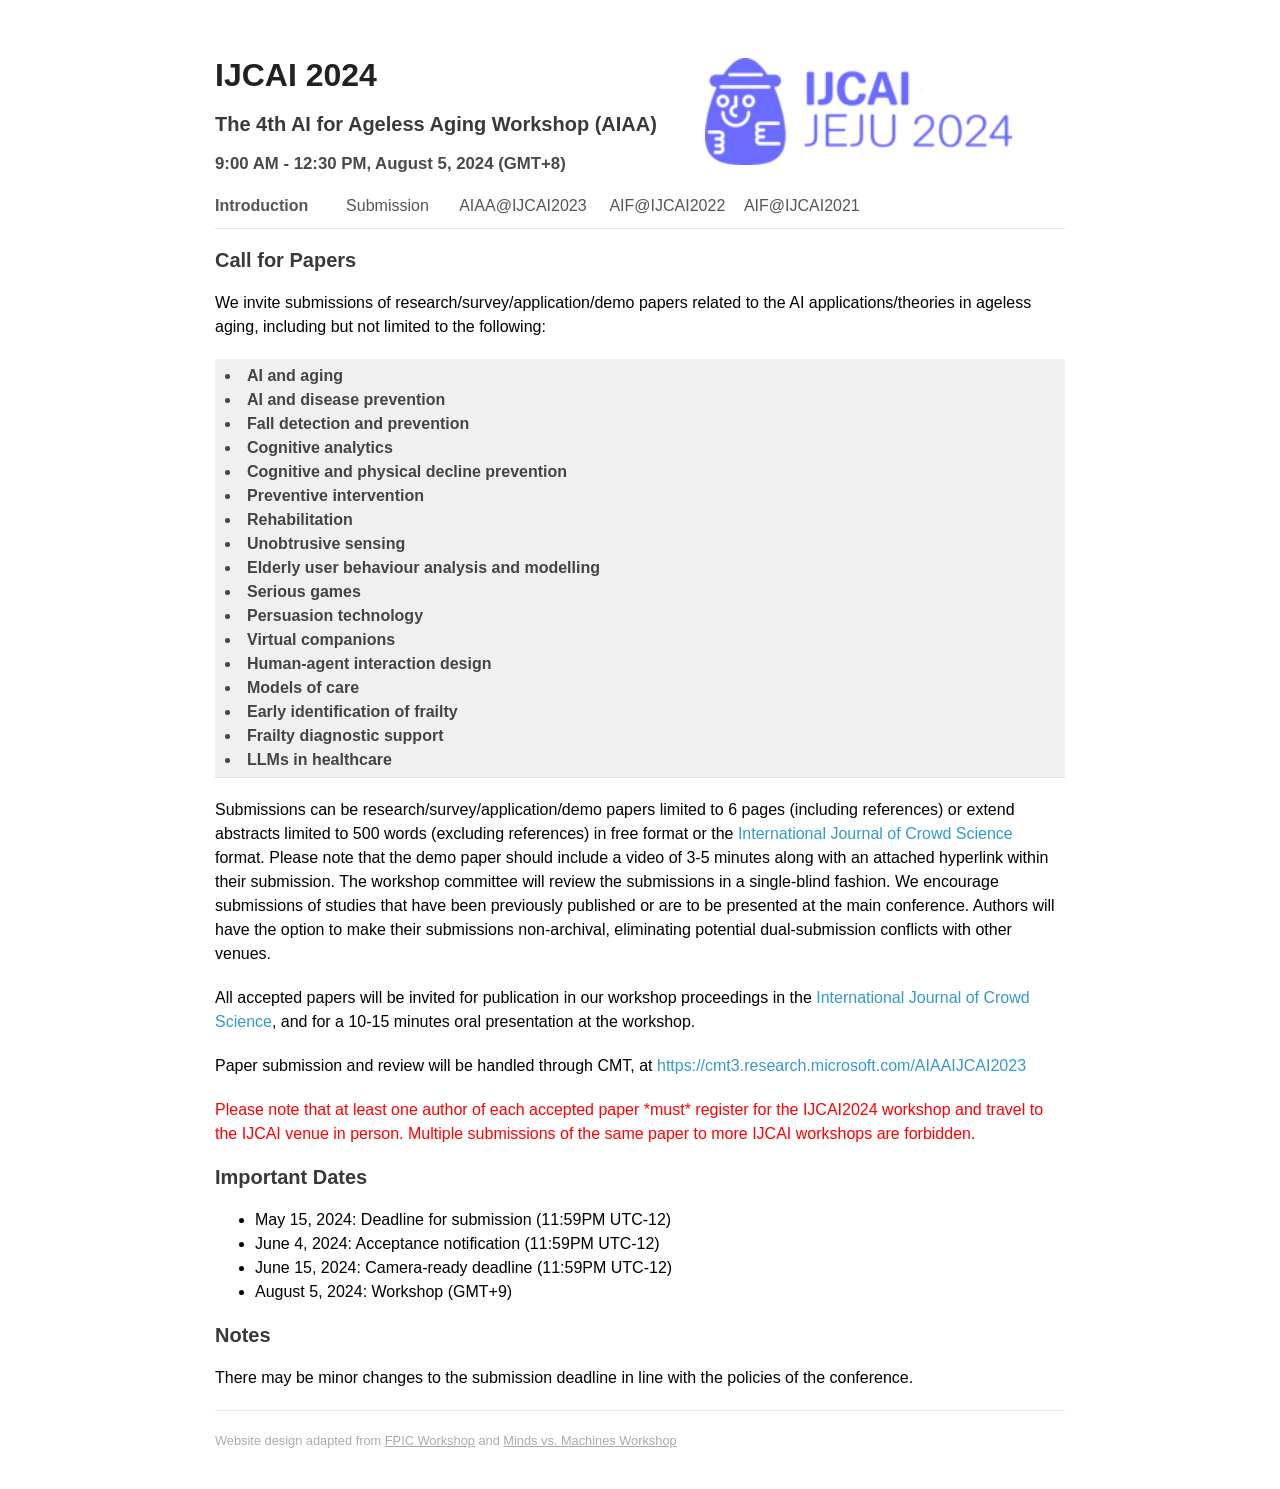
==== submission.html @ 5de80de0 "Update submission.html" ====
<!DOCTYPE html>
<html>

<head>
  <meta http-equiv="Content-Type" content="text/html; charset=UTF-8">

  <meta http-equiv="X-UA-Compatible" content="chrome=1">
  <title>IJCAI 2023 AI for Ageless Aging Workshop</title>

  <link rel="stylesheet" href="./css/font.css">
  <link rel="stylesheet" href="./css/styles.css">
  <link rel="stylesheet" href="./css/pygment_trac.css">

  <style id="style-1-cropbar-clipper">
    /* Copyright 2014 Evernote Corporation. All rights reserved. */
    .en-markup-crop-options {
      top: 18px !important;
      left: 50% !important;
      margin-left: -100px !important;
      width: 200px !important;
      border: 2px rgba(255, 255, 255, .38) solid !important;
      border-radius: 4px !important;
    }

    .en-markup-crop-options div div:first-of-type {
      margin-left: 0px !important;
    }
  </style>
</head>

<body data-new-gr-c-s-check-loaded="14.987.0" data-gr-ext-installed="">
  <div class="wrapper">
<header>
          <a href="https://ijcai-aiaa-2023.org/"><img class="logo" src="./img/IJCAI2024_Logo2.png" width="360px"
          align="bottom"></a>

      <h1>IJCAI 2024</h1>
      <h2>The 4th AI for Ageless Aging Workshop (AIAA)</h2>
      <h3>9:00 AM - 12:30 PM, August 5, 2024 (GMT+8)</h3>
<!--      <h3>Sheraton Grand Macao, Sky Tower, Almaty 6106</h3>-->


      <ul>
        <li class="active">
          <a href="index.html" title="">Introduction</a>
        </li>
        <li>
          <a href="submission.html" title="">Submission</a>
        </li>
<!--        <li style="min-width:150px">-->
<!--          <a href="accepted.html" title="">Accepted Papers</a>-->
<!--        </li>-->

        <li class="dropdown" style="min-width:150px">
<!--              <a href="accepted.html" title="">Accepted Papers</a>-->
<!--          <button class="dropbtn">Previous</button>-->
          <div class="dropdown-content">
            <a href="https://ijcai-aiaa-2023.org/">AIAA@IJCAI2023</a>
          </div>
        </li>

        <li class="dropdown" style="min-width:130px">
           <div class="dropdown-content">
             <a href="https://zxjwudi.github.io/aif2022.github.io/">AIF@IJCAI2022</a>
          </div>
        </li>

        <li class="dropdown" style="min-width:130px">
          <div class="dropdown-content">
            <a href="https://zxjwudi.github.io/aif.github.io/">AIF@IJCAI2021</a>
          </div>
        </li>

<!--        <li>-->
<!--          <a href="sponsor.html" title="">Sponsors</a>-->
<!--        </li>-->
      </ul>

      <hr>
    </header>

<h2>Call for Papers</h2>

    <p>We invite submissions of research/survey/application/demo papers related to the AI applications/theories in ageless aging, including but not limited to the following:</p>
    <table>

      <thead>
        <tr>
<!--          <th class="Cognitive and Physical Frailty">Cognitive and Physical Frailty</th>-->
<!--          <th class="AI in Healthcare">AI in Healthcare</th>-->
<!--          <th class="AI in Aging">AI in Aging</th>-->
        </tr>
      </thead>


      <tbody>
        <tr class="oddrow">
           <th class="Cognitive and Physical Frailty">
               <li>AI and aging</li>
               <li>AI and disease prevention</li>
               <li>Fall detection and prevention</li>
               <li>Cognitive analytics</li>
               <li>Cognitive and physical decline prevention</li>
               <li>Preventive intervention</li>
               <li>Rehabilitation</li>
               <li>Unobtrusive sensing</li>
               <li>Elderly user behaviour analysis and modelling</li>
               <li>Serious games</li>
               <li>Persuasion technology</li>
               <li>Virtual companions</li>
               <li>Human-agent interaction design</li>
               <li>Models of care</li>
               <li>Early identification of frailty</li>
               <li>Frailty diagnostic support</li>
               <li>LLMs in healthcare</li>

           </th>


        </tr>
      </tbody>

<!--        <tr class="oddrow">-->
<!--          <td class="title">-->
<!--            <p>Counterfactual Generative Networks</p>-->
<!--          </td>-->
<!--          <td class="authors">Axel Sauer, Andreas Geiger</td>-->
<!--          <td class="zoom">TBD</td>-->
<!--          <td class="pdf"><a href="./papers/0004.pdf">PDF</a></td>-->
<!--        </tr>-->
    </table>

    <p>
        Submissions can be research/survey/application/demo papers limited to 6 pages (including references)
        or extend abstracts limited to 500 words (excluding references) in free format or the
        <a href="./files/template.zip" download="template.zip">International Journal of Crowd Science</a>
        format. Please note that the demo paper should include a video of 3-5 minutes along with an attached
        hyperlink within their submission. The workshop committee will review the submissions in a single-blind
        fashion. We encourage submissions of studies that have been previously published or are to be presented at
        the main conference. Authors will have the option to make their submissions non-archival, eliminating potential
        dual-submission conflicts with other venues.
    </p>

    <p>
        All accepted papers will be invited for publication in our workshop proceedings in
        the <a href="https://www.sciopen.com/journal/2398-7294">International Journal of Crowd Science</a>,
        and for a 10-15 minutes oral presentation at the workshop.
    </p>

    <p>Paper submission and review will be handled through CMT, at <a
        href="https://cmt3.research.microsoft.com/IJCAIAIF2022">https://cmt3.research.microsoft.com/AIAAIJCAI2023</a></p>

     <p>
        <font color="#FF0000"> Please note that at least one author of each accepted paper *must* register for
          the IJCAI2024 workshop and travel to the IJCAI venue in person. Multiple submissions of the same paper
          to more IJCAI workshops are forbidden.</font>
     </p>




<!--    <h2>Award</h2>-->

<!--      <p>To encourage participation, we set up the following awards:</p>-->
<!--        <ul>-->
<!--           <li>Best Application Paper Award</li>-->
<!--        </ul>-->
<!--      <p>The award-winning authors or teams will be awarded certificates.</p>-->



    <h2>Important Dates</h2>
    <ul>
        <li>May 15, 2024: Deadline for submission (11:59PM UTC-12)</li>
        <li>June 4, 2024: Acceptance notification (11:59PM UTC-12)</li>
<!--        <li><s>July 7, 2023</s> June 18, 2023: Camera-ready deadline (11:59PM UTC-12)</li>-->
        <li>June 15, 2024: Camera-ready deadline (11:59PM UTC-12)</li>
        <li>August 5, 2024: Workshop (GMT+9)</li>

    </ul>
<!--
     <ul>
        <li>June 30, 2022: Deadline for submission (11:59PM UTC-12)</li>
        <li>July 10, 2022: Acceptance notification (11:59PM UTC-12)</li>
        <li>July 15, 2022: Camera-ready deadline (11:59PM UTC-12)</li>
        <li>July 24, 2022: Seminar (GMT+2)</li>

    </ul> -->

    <h2>Notes</h2>
    <p>There may be minor changes to the submission deadline in line with the policies of the conference.</p>



    <footer>
      <hr>
      <p class="credit">Website design adapted from <a href="https://www.visionmeetscognition.org/index.html">FPIC
          Workshop</a> and <a href="http://www.mindsvsmachines.com/index.html">Minds vs. Machines Workshop</a> </p>
    </footer>

  </div>


</body>

</html>
---- css/font.css ----
@font-face {
  font-family: 'Lato';
  font-style: normal;
  font-weight: 300;
  src: local('Lato Light'), local('Lato-Light'), 
       url(../fonts/22JRxvfANxSmnAhzbFH8PgLUuEpTyoUstqEm5AMlJo4.woff2) format('woff2'),
       url(../fonts/kcf5uOXucLcbFOydGU24WALUuEpTyoUstqEm5AMlJo4.woff) format('woff');
  unicode-range: U+0000-00FF, U+0131, U+0152-0153, U+02C6, U+02DA, U+02DC, U+2000-206F, U+2074, U+20AC, U+2212, U+2215, U+E0FF, U+EFFD, U+F000;
}
@font-face {
  font-family: 'Lato';
  font-style: normal;
  font-weight: 700;
  src: local('Lato Bold'), local('Lato-Bold'), 
       url(../fonts/MgNNr5y1C_tIEuLEmicLmwLUuEpTyoUstqEm5AMlJo4.woff2) format('woff2'),
       url(../fonts/qdgUG4U09HnJwhYI-uK18wLUuEpTyoUstqEm5AMlJo4.woff) format('woff');
  unicode-range: U+0000-00FF, U+0131, U+0152-0153, U+02C6, U+02DA, U+02DC, U+2000-206F, U+2074, U+20AC, U+2212, U+2215, U+E0FF, U+EFFD, U+F000;
}
---- css/styles.css ----
body {
  padding:50px;
  font:16px/1.5 Lato, "Helvetica Neue", Helvetica, Arial, sans-serif;
  color:#000;
  font-weight:300;
}
h1, h2, h3, h4, h5, h6 {
  color:#222;
  margin:0 0 20px;
}
p, ul, ol, table, pre, dl {
  margin:0 0 20px;
}
h1, h2, h3, h4 {
  line-height:1.1;
}
h1 {
  font-size: 200%;
}
h2 {
  font-size: 125%;
  color:#393939;
}
h3 {
  font-size: 105%;
  color:#494949;
}
h4, h5, h6 {
  font-size: 100%;
  font-style: italic;
  color:#494949;
}
a {
  color:#39c;
  font-weight:400;
  text-decoration:none;
}
a:hover {
  color:#069;
}
a small {
  font-size:11px;
  color:#777;
  margin-top:-0.6em;
  display:block;
}
a:hover small {
  color:#777;
}
.wrapper {
  width:850px;
  margin:0 auto;
}
blockquote {
  border-left:1px solid #e5e5e5;
  margin:0;
  padding:0 0 0 20px;
  font-style:italic;
}
code, pre {
  font-family:Monaco, Bitstream Vera Sans Mono, Lucida Console, Terminal, monospace;
  color:#333;
  font-size:12px;
}
pre {
  padding:8px 15px;
  background: #f8f8f8;  
  border-radius:5px;
  border:1px solid #e5e5e5;
  overflow-x: auto;
}
table {
  width:100%;
  border-collapse:collapse;
}
th, td {
  text-align:left;
  padding:5px 10px;
  border-bottom:1px solid #e5e5e5;
}
dt {
  color:#444;
  font-weight:700;
}
th {
  color:#444;
}
img {
  max-width:100%;
}
header {
  margin: 0;
  padding: 0;
}
header ul {
  list-style: none;
  margin: 0;
  padding: 0px 0px 10px 0px;
}
header ul li {
  display: inline-block;
  width: 7em;
}
header li + li{
  text-align: center;
}
header ul a {
  color: #555;
}
header ul li.active a {
  font-weight: 700;
}
header ul a:hover {
  color: #000;
  font-weight: 700;
}
.logo {
  float: right;
}
speaker a {
  color: #555;
}
speaker a:hover {
  color: #000;
  font-weight: 700;
}
section {
  text-align: justify;
}
footer p.credit {
  float: left;
}
footer p.sponsors {
  float: right;
}
footer .logo {
  margin-left: 10px;
}
strong {
  color: #222;
  font-weight:700;
}
small {
  font-size:13px;
}
hr {
  border:0;
  background:#e5e5e5;
  height:1px;
  margin:0 0 20px;
}
footer {
  color: #aaa;
  font-size:80%;
}
footer a, footer a:hover {
  color: #aaa;
  text-decoration: underline;
}
strong a {
    font-weight: 600;
}
table .time {
    width: 100px;
}
table .speaker {
    text-align:center;
    min-width:200px;
}
table .oddrow {
    background:#f0f0f0;
}
tr {
    padding-top:10px;
    padding-bottom:10px;
}
td {
    padding-top:20px;
    padding-bottom:20px;
    padding-right:20px;
}
---- css/pygment_trac.css ----
.highlight  { background: #ffffff; }
.highlight .c { color: #999988; font-style: italic } /* Comment */
.highlight .err { color: #a61717; background-color: #e3d2d2 } /* Error */
.highlight .k { font-weight: bold } /* Keyword */
.highlight .o { font-weight: bold } /* Operator */
.highlight .cm { color: #999988; font-style: italic } /* Comment.Multiline */
.highlight .cp { color: #999999; font-weight: bold } /* Comment.Preproc */
.highlight .c1 { color: #999988; font-style: italic } /* Comment.Single */
.highlight .cs { color: #999999; font-weight: bold; font-style: italic } /* Comment.Special */
.highlight .gd { color: #000000; background-color: #ffdddd } /* Generic.Deleted */
.highlight .gd .x { color: #000000; background-color: #ffaaaa } /* Generic.Deleted.Specific */
.highlight .ge { font-style: italic } /* Generic.Emph */
.highlight .gr { color: #aa0000 } /* Generic.Error */
.highlight .gh { color: #999999 } /* Generic.Heading */
.highlight .gi { color: #000000; background-color: #ddffdd } /* Generic.Inserted */
.highlight .gi .x { color: #000000; background-color: #aaffaa } /* Generic.Inserted.Specific */
.highlight .go { color: #888888 } /* Generic.Output */
.highlight .gp { color: #555555 } /* Generic.Prompt */
.highlight .gs { font-weight: bold } /* Generic.Strong */
.highlight .gu { color: #800080; font-weight: bold; } /* Generic.Subheading */
.highlight .gt { color: #aa0000 } /* Generic.Traceback */
.highlight .kc { font-weight: bold } /* Keyword.Constant */
.highlight .kd { font-weight: bold } /* Keyword.Declaration */
.highlight .kn { font-weight: bold } /* Keyword.Namespace */
.highlight .kp { font-weight: bold } /* Keyword.Pseudo */
.highlight .kr { font-weight: bold } /* Keyword.Reserved */
.highlight .kt { color: #445588; font-weight: bold } /* Keyword.Type */
.highlight .m { color: #009999 } /* Literal.Number */
.highlight .s { color: #d14 } /* Literal.String */
.highlight .na { color: #008080 } /* Name.Attribute */
.highlight .nb { color: #0086B3 } /* Name.Builtin */
.highlight .nc { color: #445588; font-weight: bold } /* Name.Class */
.highlight .no { color: #008080 } /* Name.Constant */
.highlight .ni { color: #800080 } /* Name.Entity */
.highlight .ne { color: #990000; font-weight: bold } /* Name.Exception */
.highlight .nf { color: #990000; font-weight: bold } /* Name.Function */
.highlight .nn { color: #555555 } /* Name.Namespace */
.highlight .nt { color: #000080 } /* Name.Tag */
.highlight .nv { color: #008080 } /* Name.Variable */
.highlight .ow { font-weight: bold } /* Operator.Word */
.highlight .w { color: #bbbbbb } /* Text.Whitespace */
.highlight .mf { color: #009999 } /* Literal.Number.Float */
.highlight .mh { color: #009999 } /* Literal.Number.Hex */
.highlight .mi { color: #009999 } /* Literal.Number.Integer */
.highlight .mo { color: #009999 } /* Literal.Number.Oct */
.highlight .sb { color: #d14 } /* Literal.String.Backtick */
.highlight .sc { color: #d14 } /* Literal.String.Char */
.highlight .sd { color: #d14 } /* Literal.String.Doc */
.highlight .s2 { color: #d14 } /* Literal.String.Double */
.highlight .se { color: #d14 } /* Literal.String.Escape */
.highlight .sh { color: #d14 } /* Literal.String.Heredoc */
.highlight .si { color: #d14 } /* Literal.String.Interpol */
.highlight .sx { color: #d14 } /* Literal.String.Other */
.highlight .sr { color: #009926 } /* Literal.String.Regex */
.highlight .s1 { color: #d14 } /* Literal.String.Single */
.highlight .ss { color: #990073 } /* Literal.String.Symbol */
.highlight .bp { color: #999999 } /* Name.Builtin.Pseudo */
.highlight .vc { color: #008080 } /* Name.Variable.Class */
.highlight .vg { color: #008080 } /* Name.Variable.Global */
.highlight .vi { color: #008080 } /* Name.Variable.Instance */
.highlight .il { color: #009999 } /* Literal.Number.Integer.Long */

.type-csharp .highlight .k { color: #0000FF }
.type-csharp .highlight .kt { color: #0000FF }
.type-csharp .highlight .nf { color: #000000; font-weight: normal }
.type-csharp .highlight .nc { color: #2B91AF }
.type-csharp .highlight .nn { color: #000000 }
.type-csharp .highlight .s { color: #A31515 }
.type-csharp .highlight .sc { color: #A31515 }
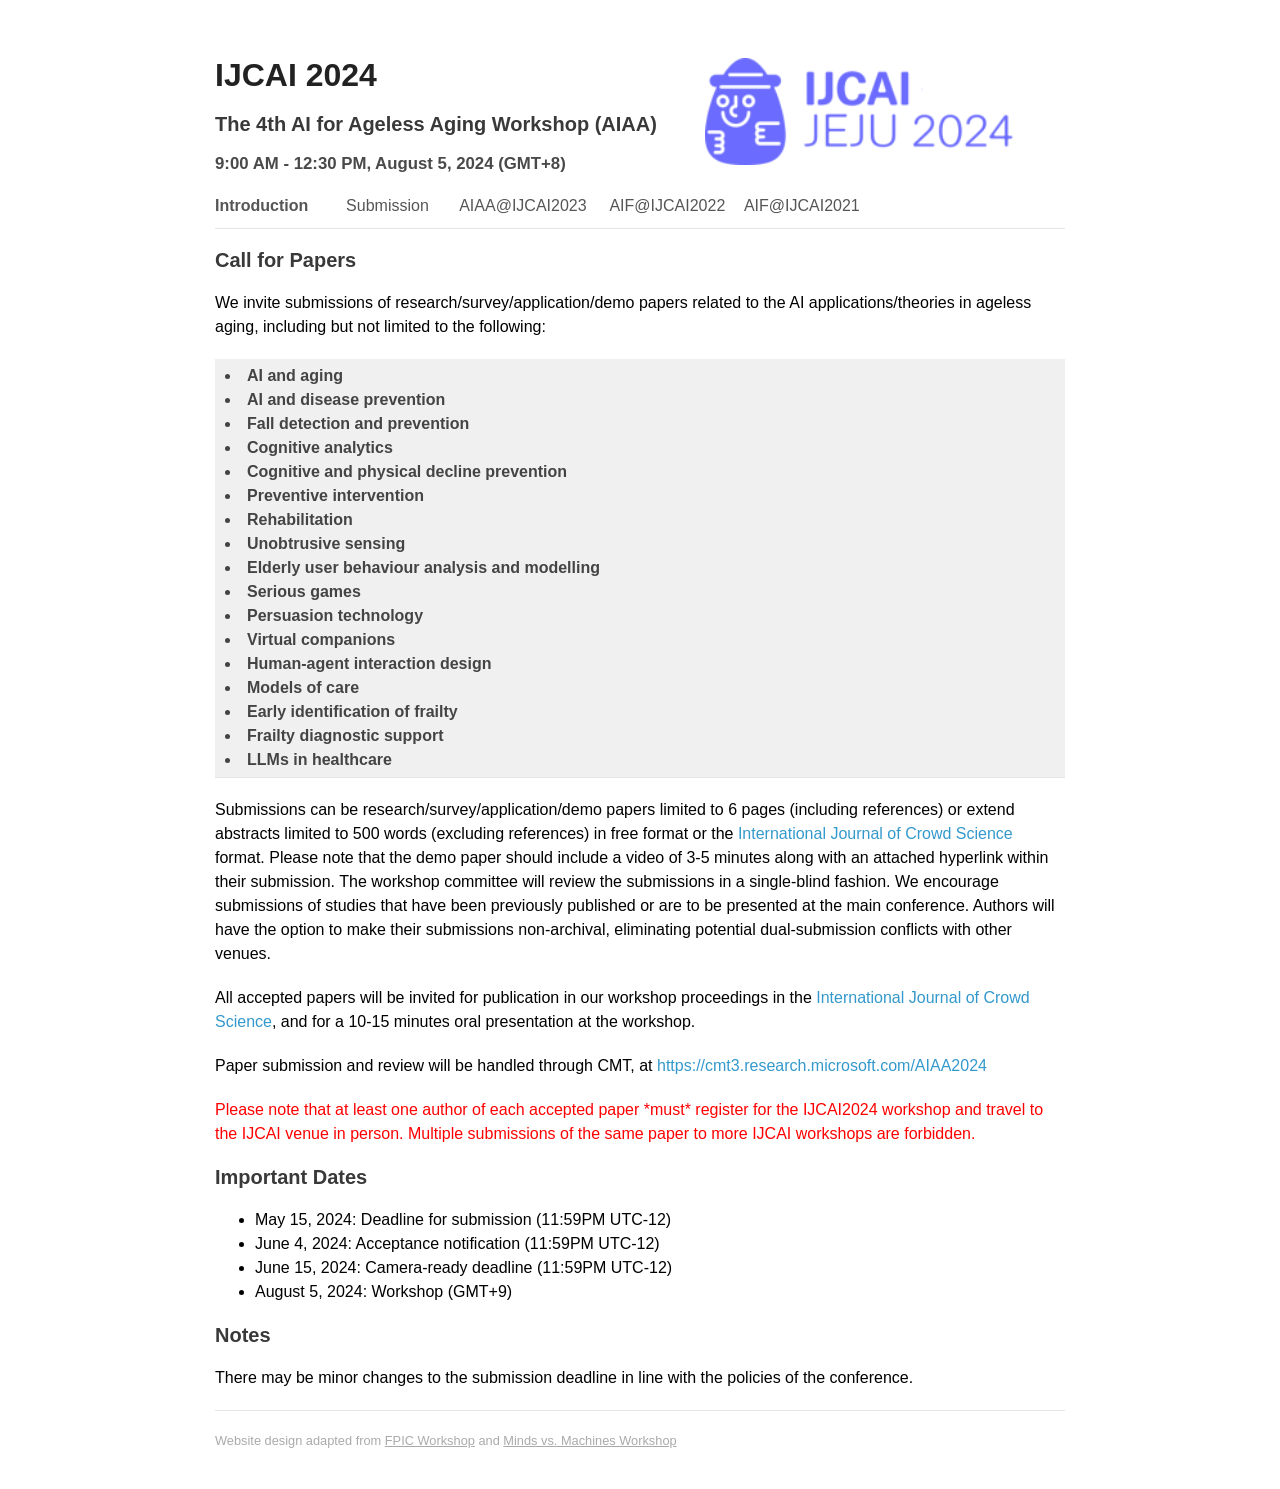
==== commit 49eb2c90: "Update submission.html" ====
--- a/submission.html
+++ b/submission.html
@@ -148,7 +148,7 @@
     </p>
 
     <p>Paper submission and review will be handled through CMT, at <a
-        href="https://cmt3.research.microsoft.com/IJCAIAIF2022">https://cmt3.research.microsoft.com/AIAAIJCAI2023</a></p>
+        href="https://cmt3.research.microsoft.com/AIAA2024">https://cmt3.research.microsoft.com/AIAA2024</a></p>
 
      <p>
         <font color="#FF0000"> Please note that at least one author of each accepted paper *must* register for
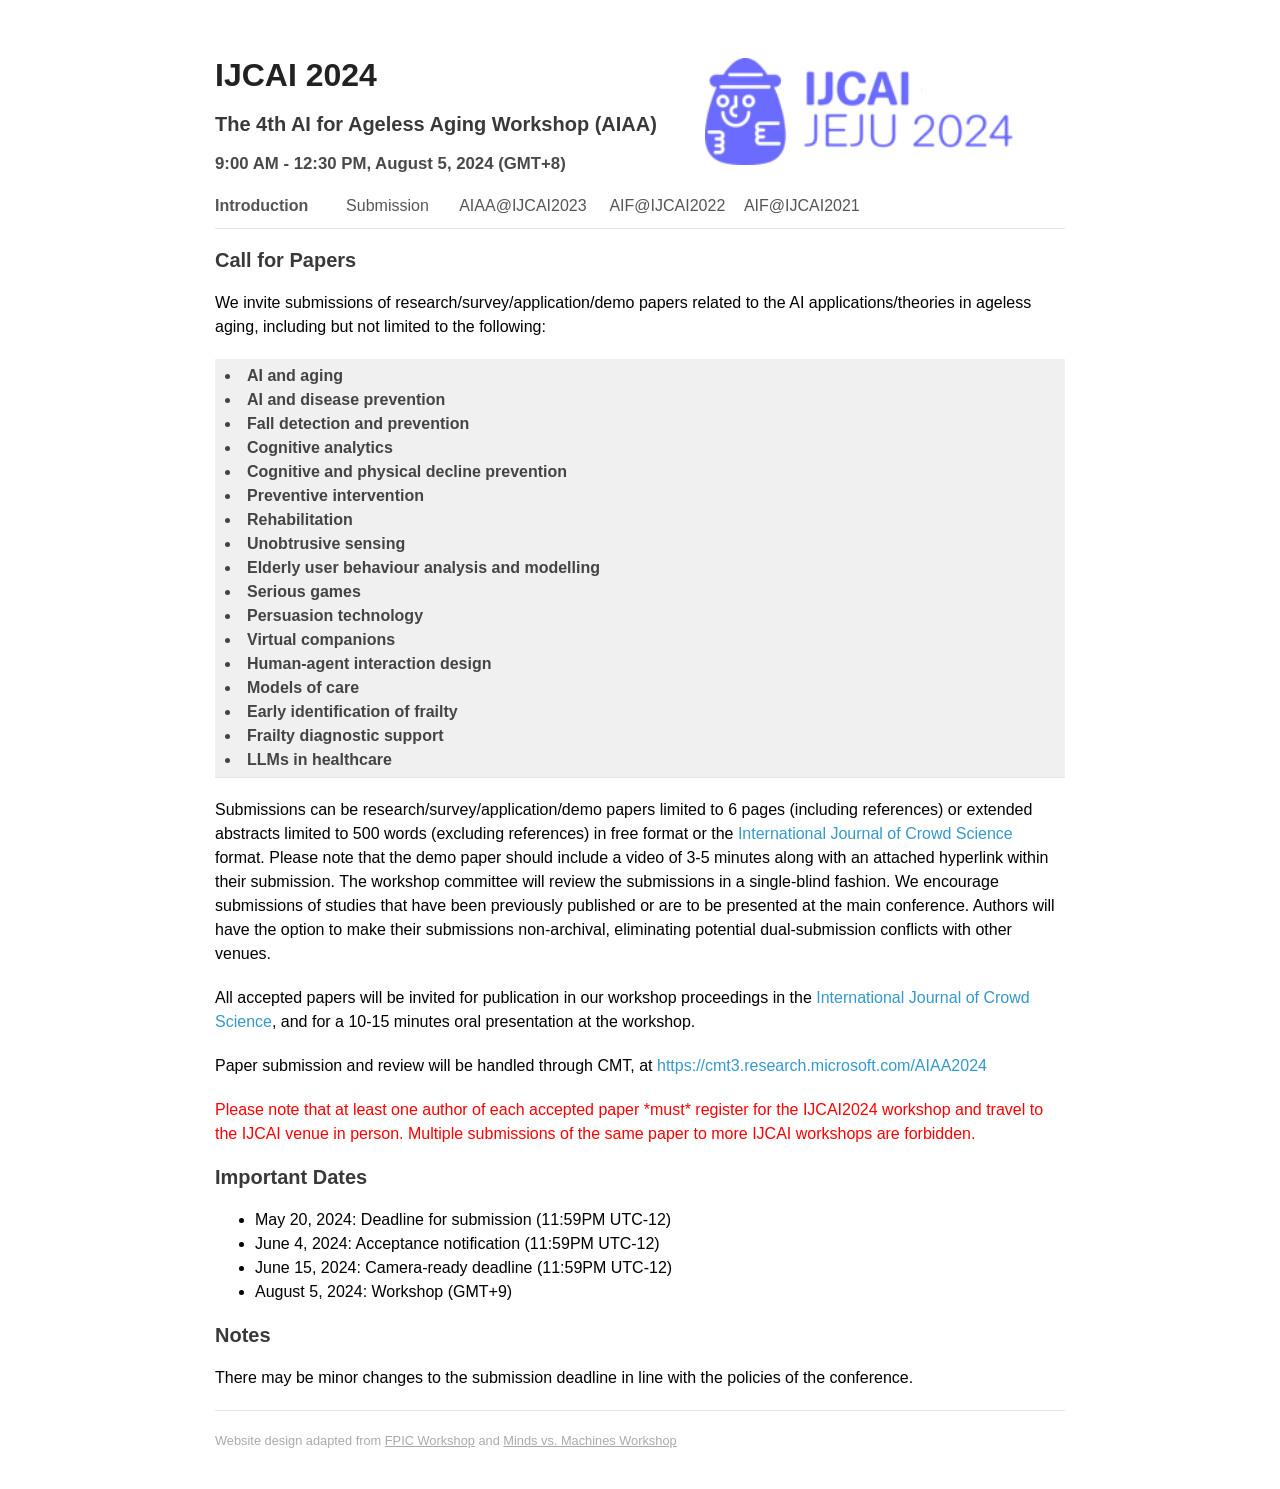
==== commit 4311ef6e: "Update submission.html" ====
--- a/submission.html
+++ b/submission.html
@@ -55,7 +55,7 @@
 <!--              <a href="accepted.html" title="">Accepted Papers</a>-->
 <!--          <button class="dropbtn">Previous</button>-->
           <div class="dropdown-content">
-            <a href="https://ijcai-aiaa-2023.org/">AIAA@IJCAI2023</a>
+            <a href="https://zxjwudi.github.io/aiaa2023.github.io/">AIAA@IJCAI2023</a>
           </div>
         </li>
 
@@ -132,7 +132,7 @@
 
     <p>
         Submissions can be research/survey/application/demo papers limited to 6 pages (including references)
-        or extend abstracts limited to 500 words (excluding references) in free format or the
+        or extended abstracts limited to 500 words (excluding references) in free format or the
         <a href="./files/template.zip" download="template.zip">International Journal of Crowd Science</a>
         format. Please note that the demo paper should include a video of 3-5 minutes along with an attached
         hyperlink within their submission. The workshop committee will review the submissions in a single-blind
@@ -171,7 +171,7 @@
 
     <h2>Important Dates</h2>
     <ul>
-        <li>May 15, 2024: Deadline for submission (11:59PM UTC-12)</li>
+        <li>May 20, 2024: Deadline for submission (11:59PM UTC-12)</li>
         <li>June 4, 2024: Acceptance notification (11:59PM UTC-12)</li>
 <!--        <li><s>July 7, 2023</s> June 18, 2023: Camera-ready deadline (11:59PM UTC-12)</li>-->
         <li>June 15, 2024: Camera-ready deadline (11:59PM UTC-12)</li>
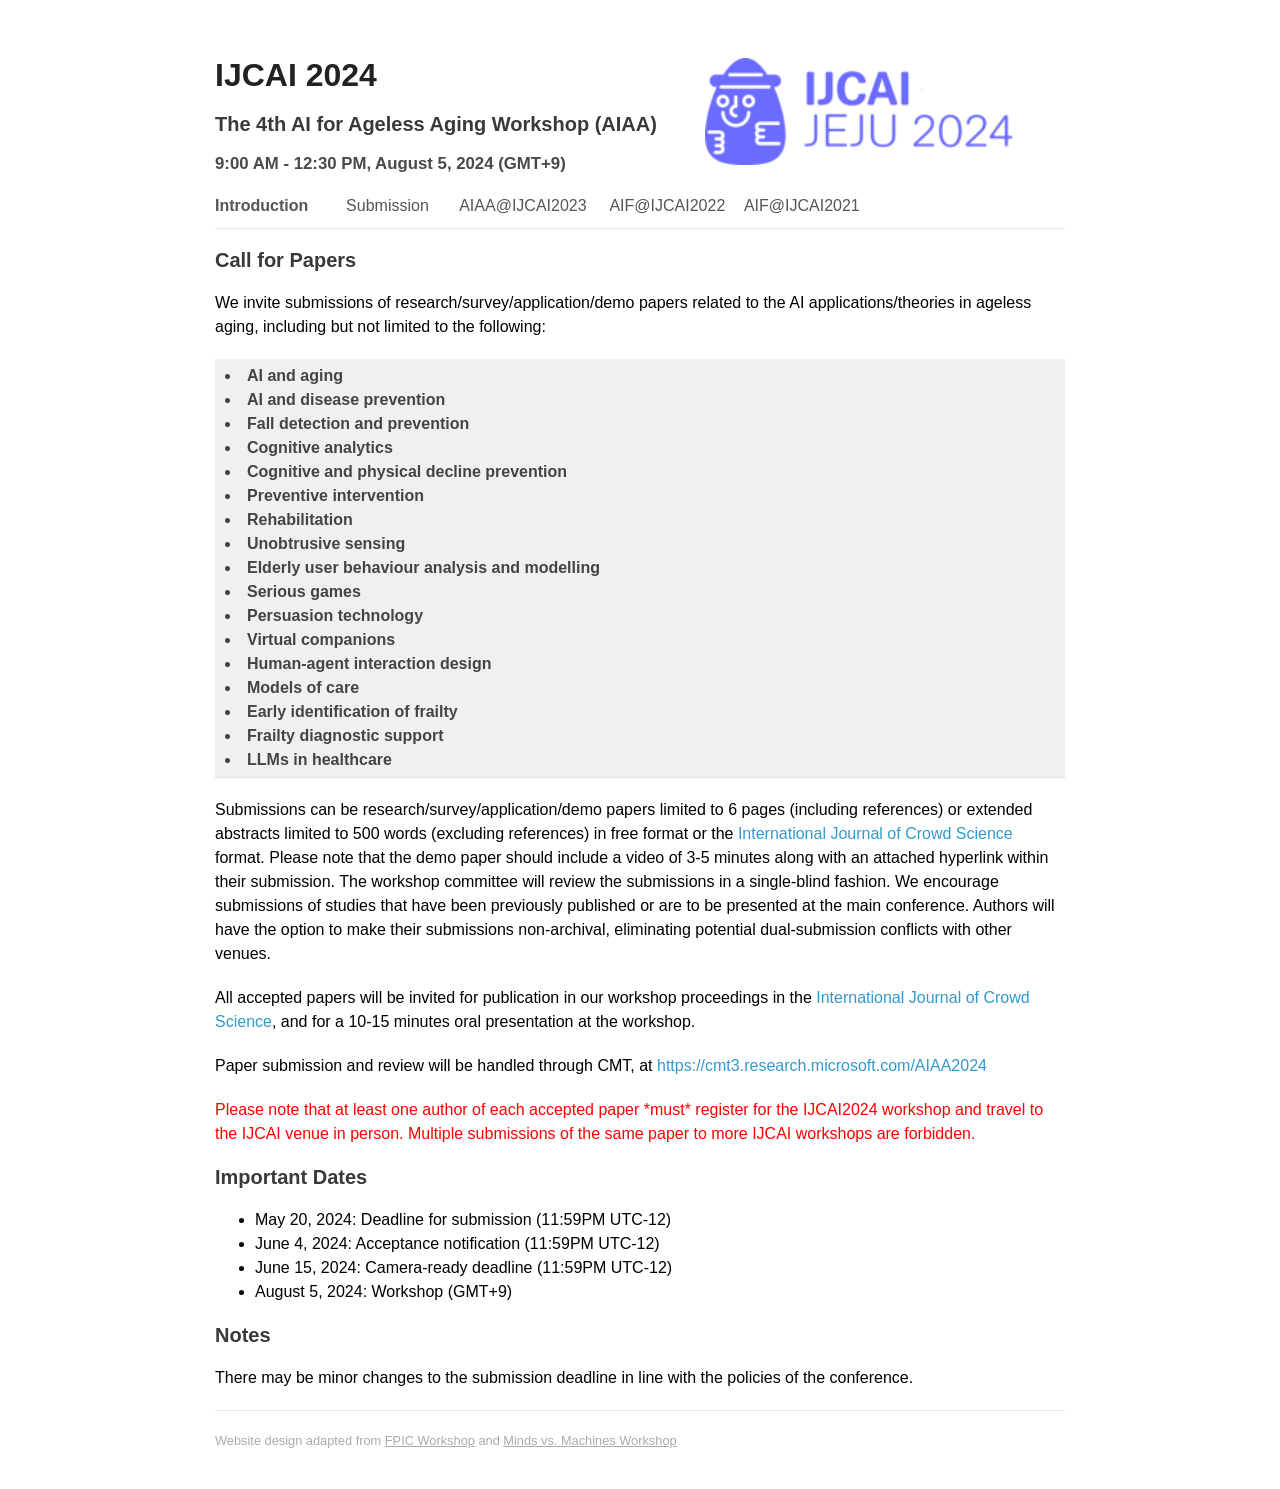
==== commit b4661a37: "Update submission.html" ====
--- a/submission.html
+++ b/submission.html
@@ -36,7 +36,7 @@
 
       <h1>IJCAI 2024</h1>
       <h2>The 4th AI for Ageless Aging Workshop (AIAA)</h2>
-      <h3>9:00 AM - 12:30 PM, August 5, 2024 (GMT+8)</h3>
+      <h3>9:00 AM - 12:30 PM, August 5, 2024 (GMT+9)</h3>
 <!--      <h3>Sheraton Grand Macao, Sky Tower, Almaty 6106</h3>-->
 
 
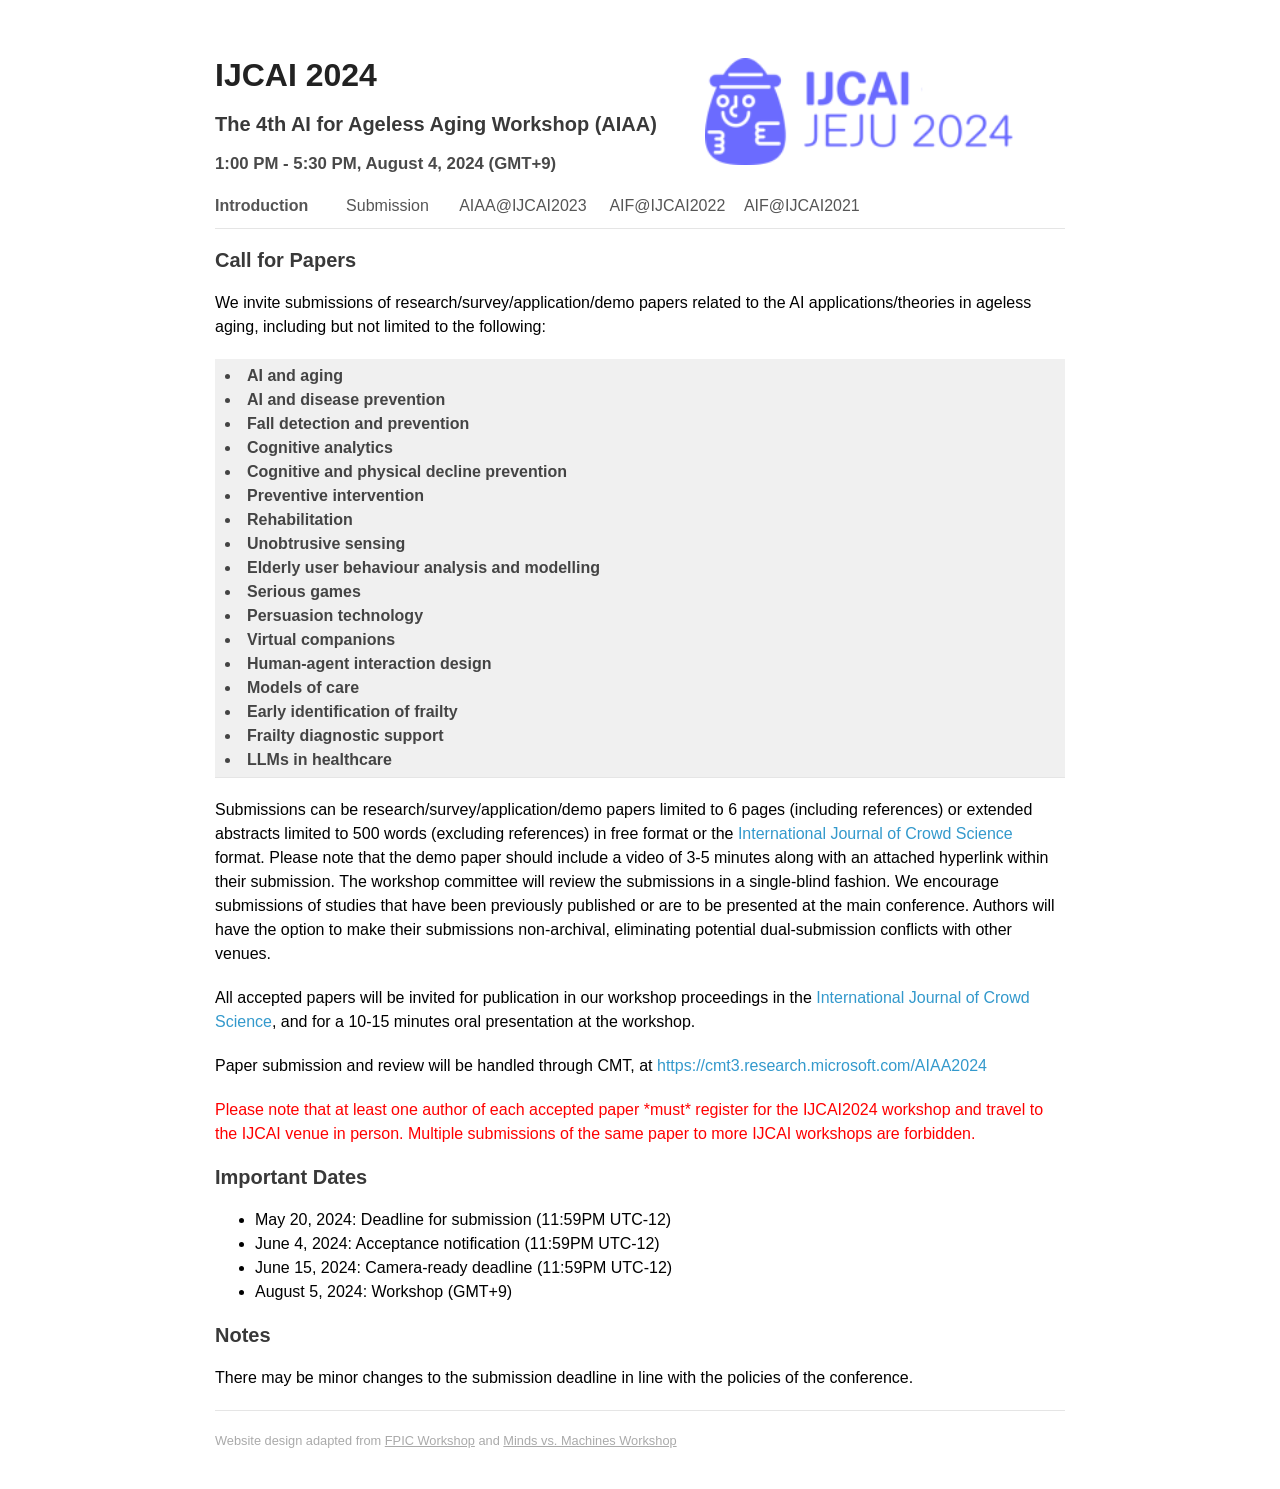
==== commit c921dba8: "Update submission.html" ====
--- a/submission.html
+++ b/submission.html
@@ -36,7 +36,7 @@
 
       <h1>IJCAI 2024</h1>
       <h2>The 4th AI for Ageless Aging Workshop (AIAA)</h2>
-      <h3>9:00 AM - 12:30 PM, August 5, 2024 (GMT+9)</h3>
+      <h3>1:00 PM - 5:30 PM, August 4, 2024 (GMT+9)</h3>
 <!--      <h3>Sheraton Grand Macao, Sky Tower, Almaty 6106</h3>-->
 
 
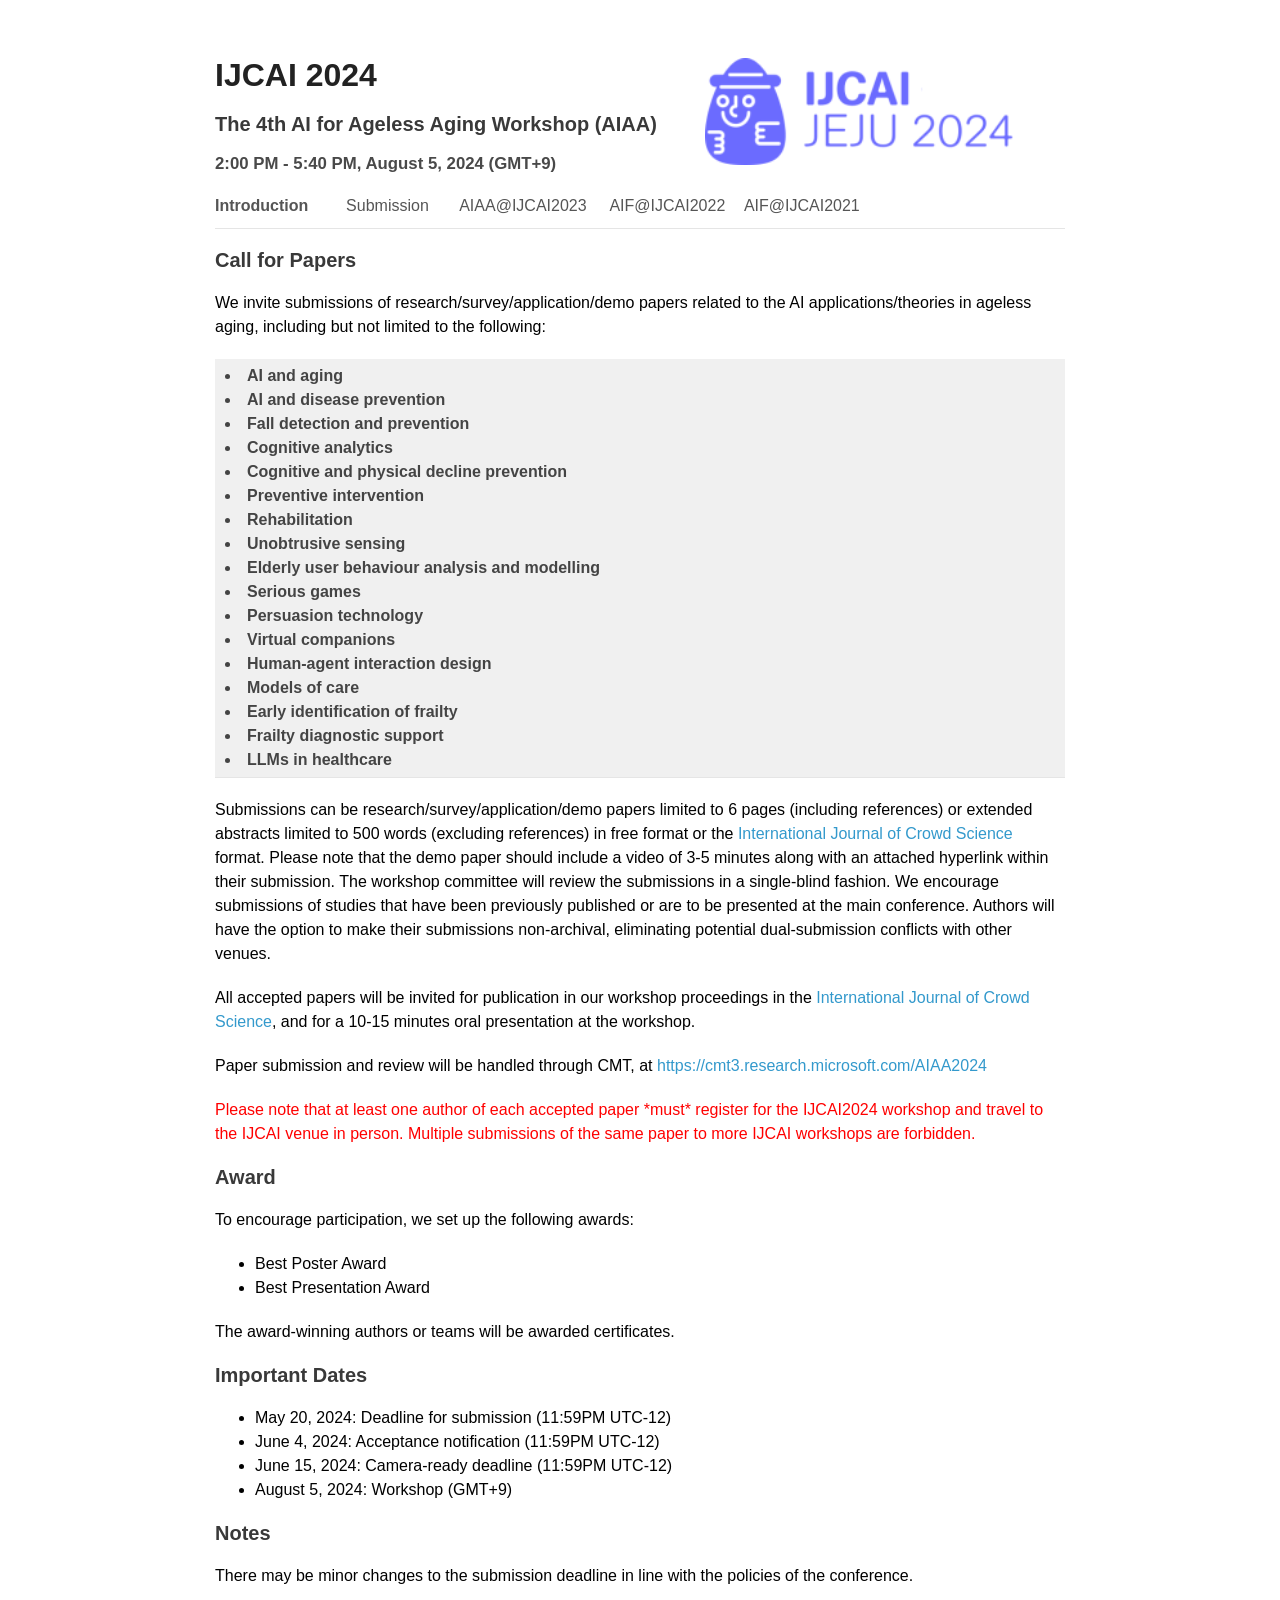
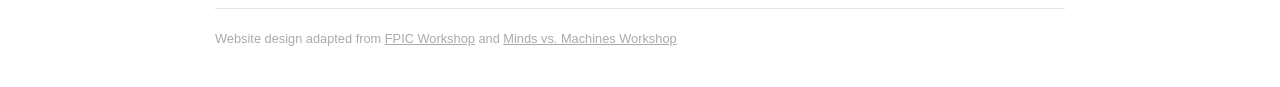
==== commit ac65afca: "Update submission.html" ====
--- a/submission.html
+++ b/submission.html
@@ -36,7 +36,7 @@
 
       <h1>IJCAI 2024</h1>
       <h2>The 4th AI for Ageless Aging Workshop (AIAA)</h2>
-      <h3>1:00 PM - 5:30 PM, August 4, 2024 (GMT+9)</h3>
+     <h3>2:00 PM - 5:40 PM, August 5, 2024 (GMT+9)</h3>
 <!--      <h3>Sheraton Grand Macao, Sky Tower, Almaty 6106</h3>-->
 
 
@@ -159,13 +159,14 @@
 
 
 
-<!--    <h2>Award</h2>-->
-
-<!--      <p>To encourage participation, we set up the following awards:</p>-->
-<!--        <ul>-->
-<!--           <li>Best Application Paper Award</li>-->
-<!--        </ul>-->
-<!--      <p>The award-winning authors or teams will be awarded certificates.</p>-->
+    <h2>Award</h2>
+
+      <p>To encourage participation, we set up the following awards:</p>
+        <ul>
+           <li>Best Poster Award</li>
+           <li>Best Presentation Award</li>
+        </ul>
+      <p>The award-winning authors or teams will be awarded certificates.</p>
 
 
 
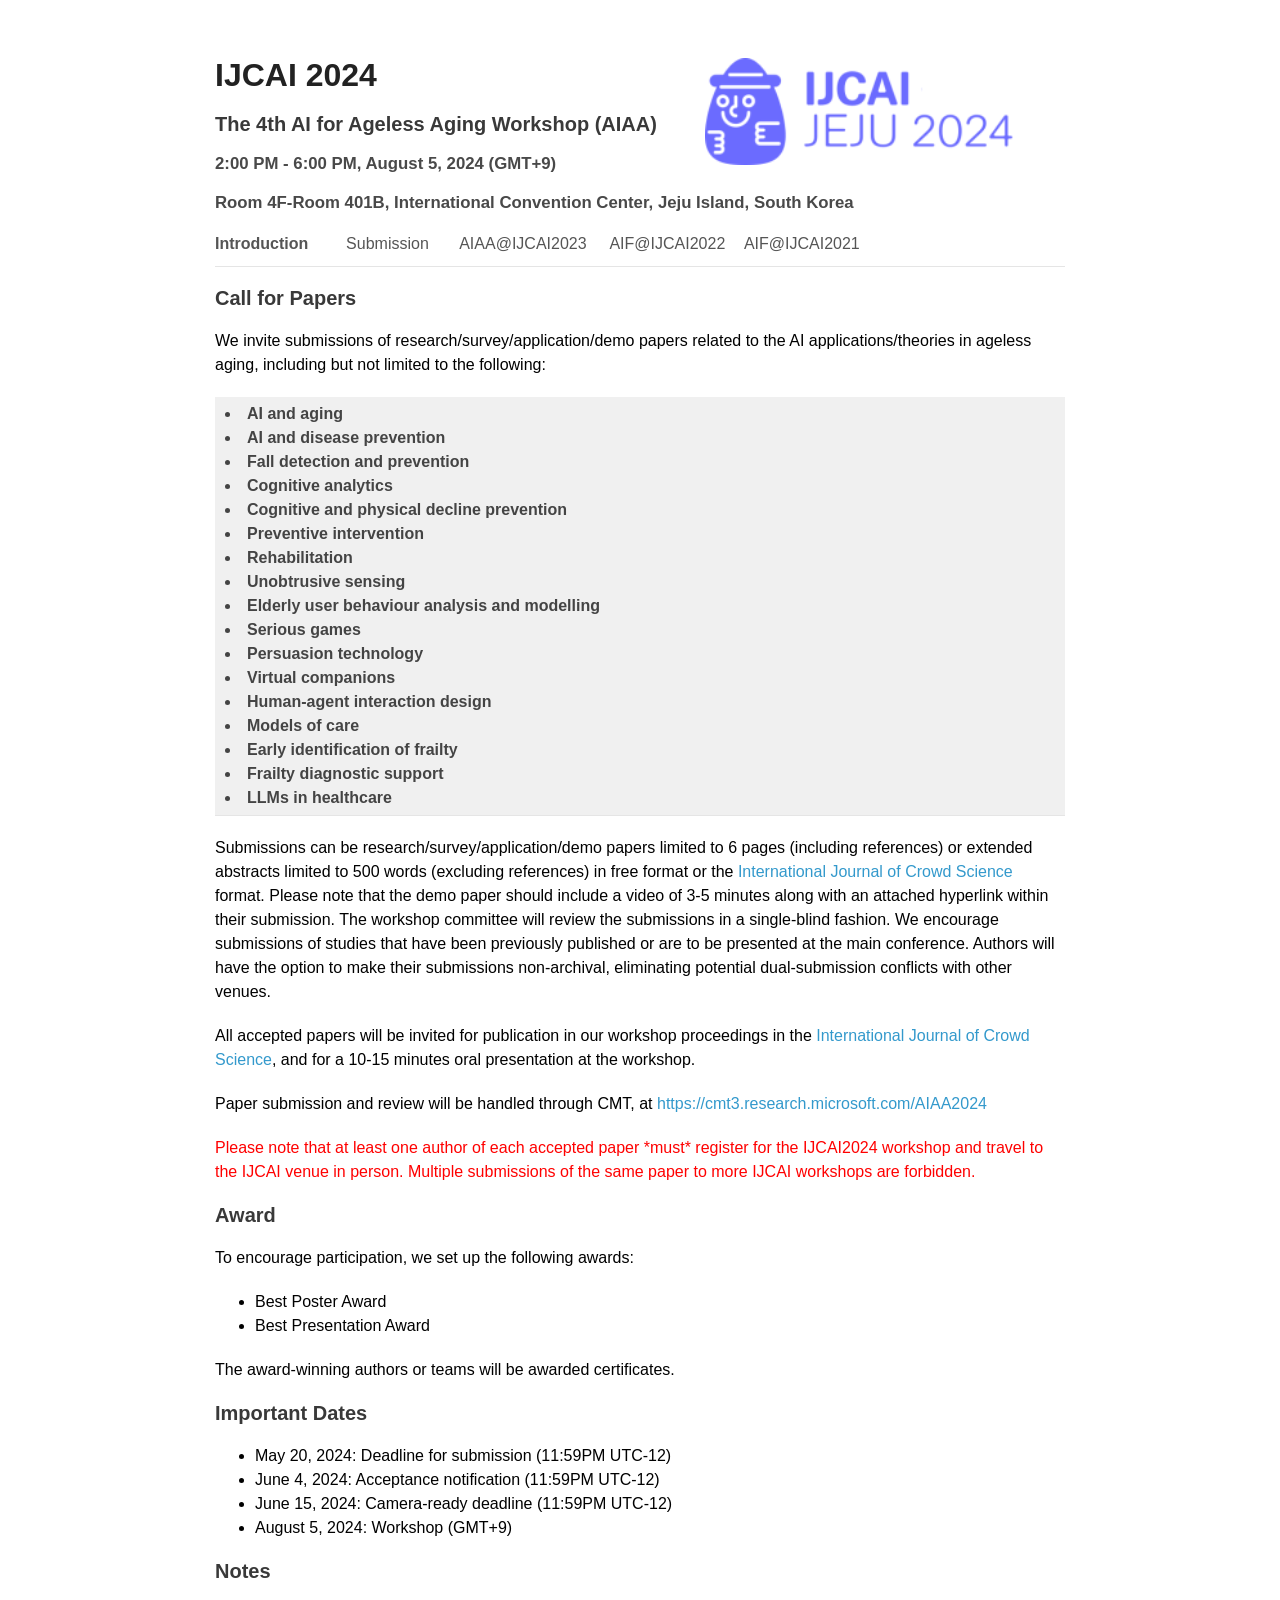
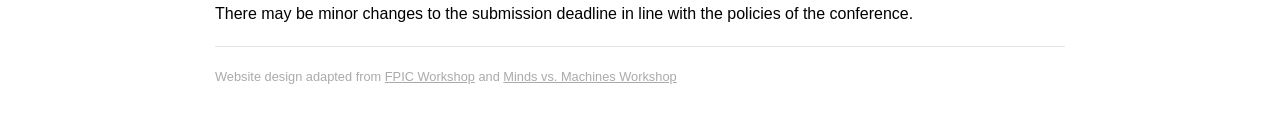
==== commit a0c125df: "Update submission.html" ====
--- a/submission.html
+++ b/submission.html
@@ -34,10 +34,10 @@
           <a href="https://ijcai-aiaa-2023.org/"><img class="logo" src="./img/IJCAI2024_Logo2.png" width="360px"
           align="bottom"></a>
 
-      <h1>IJCAI 2024</h1>
+     <h1>IJCAI 2024</h1>
       <h2>The 4th AI for Ageless Aging Workshop (AIAA)</h2>
-     <h3>2:00 PM - 5:40 PM, August 5, 2024 (GMT+9)</h3>
-<!--      <h3>Sheraton Grand Macao, Sky Tower, Almaty 6106</h3>-->
+      <h3>2:00 PM - 6:00 PM, August 5, 2024 (GMT+9)
+      <h3>Room 4F-Room 401B, International Convention Center, Jeju Island, South Korea</h3>
 
 
       <ul>
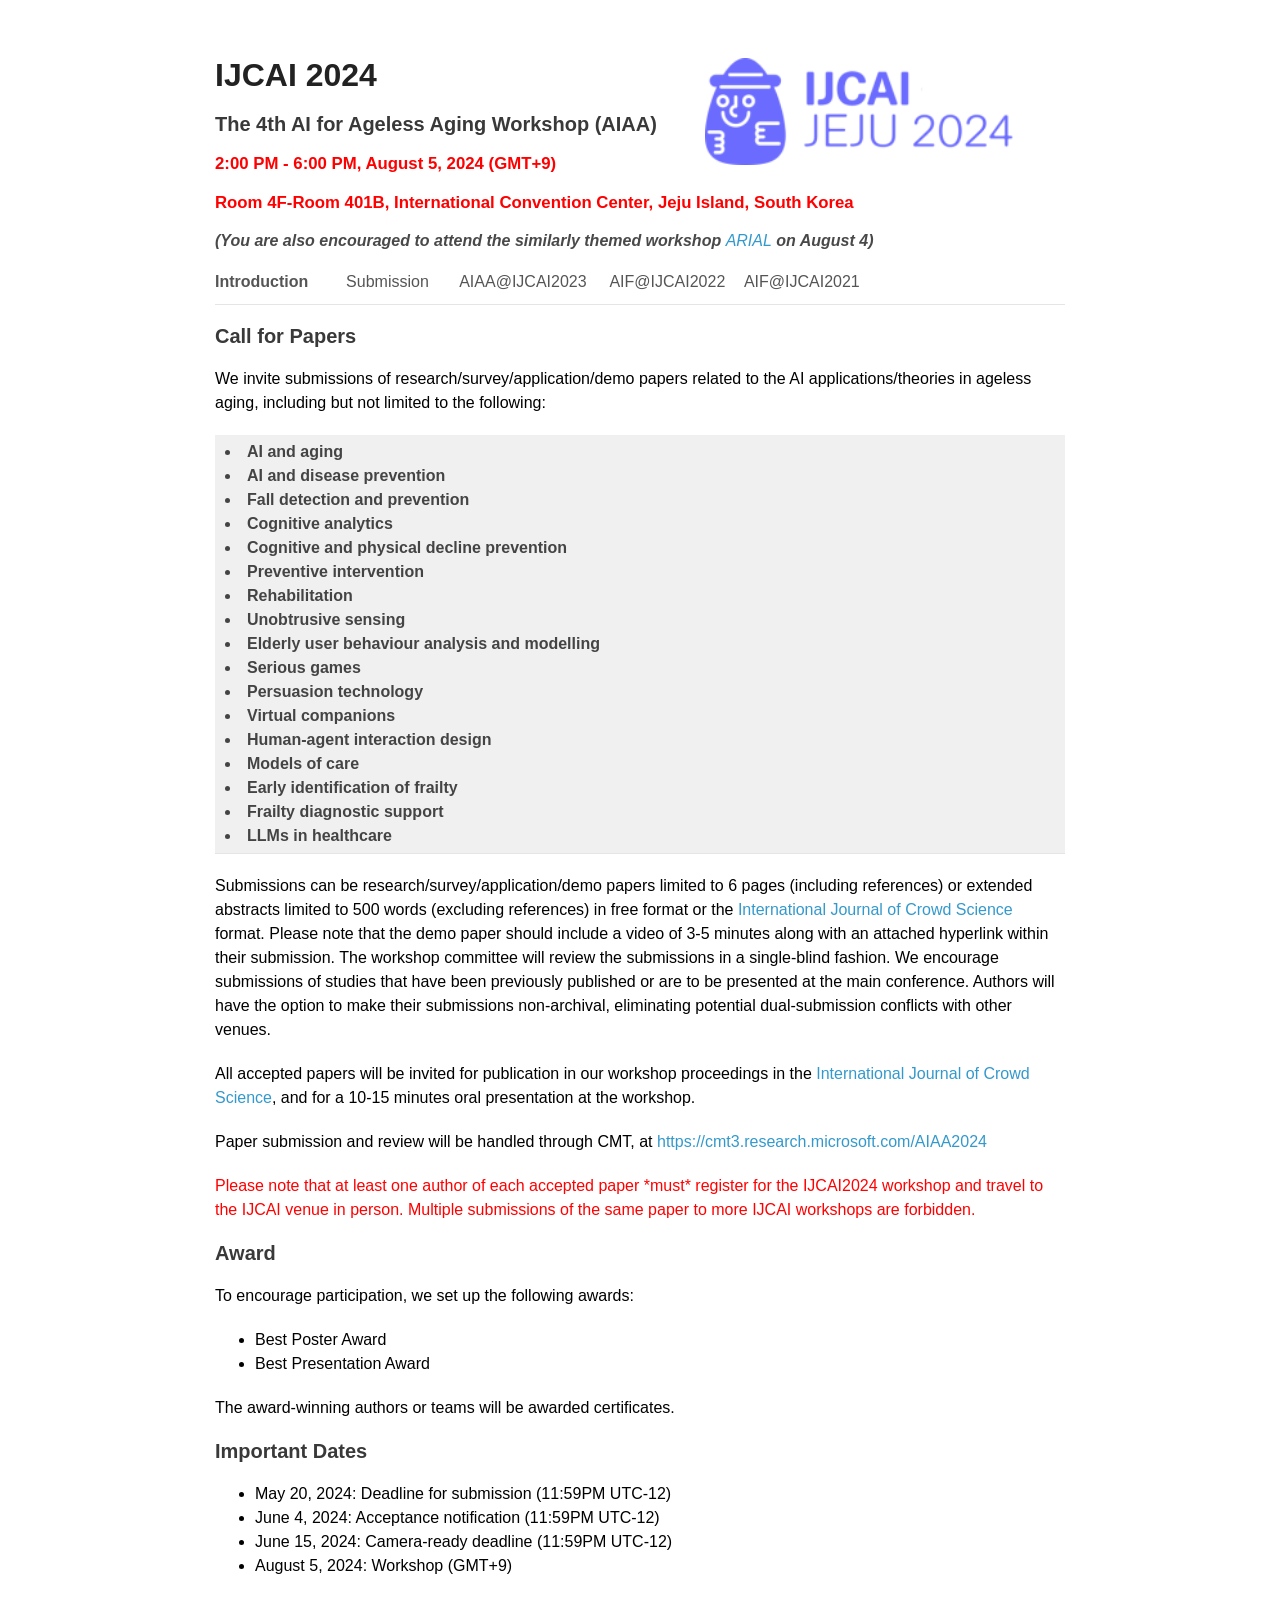
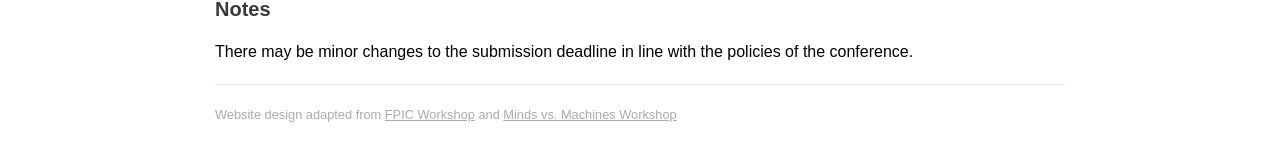
==== commit 250ffe1f: "Update submission.html" ====
--- a/submission.html
+++ b/submission.html
@@ -36,8 +36,9 @@
 
      <h1>IJCAI 2024</h1>
       <h2>The 4th AI for Ageless Aging Workshop (AIAA)</h2>
-      <h3>2:00 PM - 6:00 PM, August 5, 2024 (GMT+9)
-      <h3>Room 4F-Room 401B, International Convention Center, Jeju Island, South Korea</h3>
+      <h3 style="color:red" >2:00 PM - 6:00 PM, August 5, 2024 (GMT+9)<h3>
+      <h3 style="color:red" >Room 4F-Room 401B, International Convention Center, Jeju Island, South Korea</h3>
+      <h4>(You are also encouraged to attend the similarly themed workshop  <a href="https://sites.google.com/view/arial2024/home">ARIAL</a> on August 4)</h4>
 
 
       <ul>
